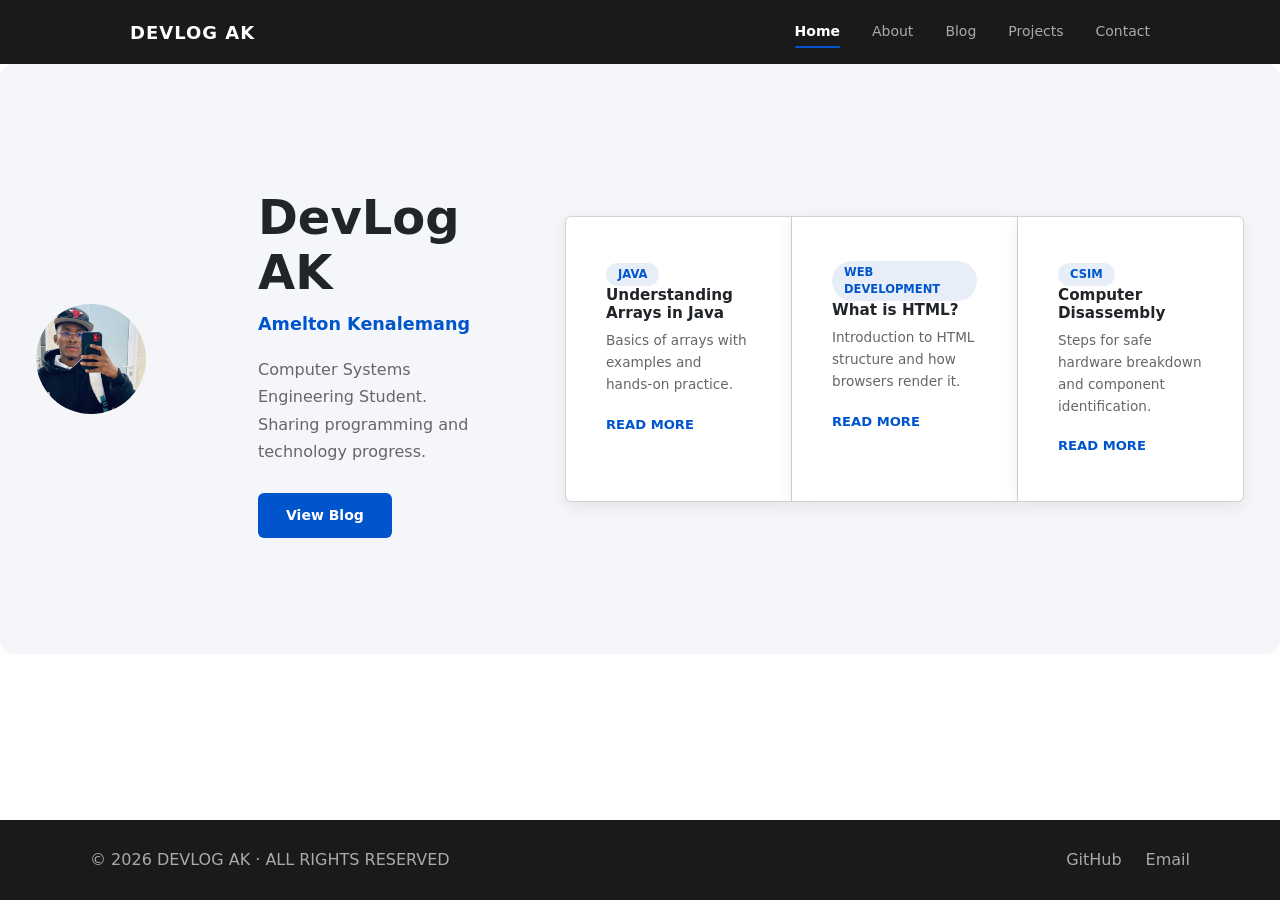
==== index.html @ 582ebfd8 "Updates" ====
<!DOCTYPE html>
<html lang="en">
<head>
  <meta charset="UTF-8">
  <meta name="viewport" content="width=device-width, initial-scale=1">
  <title>Home - DevLog AK</title>
  <link href="style.css" rel="stylesheet">
  <link href="https://cdn.jsdelivr.net/npm/bootstrap@5.0.2/dist/css/bootstrap.min.css" rel="stylesheet" integrity="sha384-EVSTQN3/azprG1Anm3QDgpJLIm9Nao0Yz1ztcQTwFspd3yD65VohhpuuCOmLASjC" crossorigin="anonymous">
</head>

<body>
<div class="page-wrapper">

  <!-- NAVBAR -->
  <header>
    <div class="nav-inner">
      <span class="logo">DEVLOG AK</span>
      <nav>
        <a href="index.html" class="active">Home</a>
        <a href="about.html">About</a>
        <a href="blog.html">Blog</a>
        <a href="projects.html">Projects</a>
        <a href="contact.html">Contact</a>
      </nav>
    </div>
  </header>

  <!-- MAIN -->
  <main>

    <!-- HERO -->
     <div class="profile-row">
         <div class="avatar-circle">
         <img src="WhatsApp Image 2026-05-21.jpeg" width="100" height="100" fill="none">
         <circle cx="50" cy="38" r="18" stroke="#555" stroke-width="3"/>
         <path d="M15 85 Q15 60 50 60 Q85 60 85 85"stroke="#555"stroke-width="3"fill="none"/>
         </svg>
        </div> 
       <div>
     </div>
    <section class="hero">
      <h1>DevLog AK</h1>
      <p class="author">Amelton Kenalemang</p>
      <p>
        Computer Systems Engineering Student. 
        Sharing programming and technology progress.
      </p>
      <a href="blog.html" class="btn-primary">View Blog</a>
    </section>

    <div class="card-group">

  <div class="card">
    <div class="card-body">
      <span class="tag">JAVA</span>
      <h5 class="card-title">Understanding Arrays in Java</h5>
      <p class="card-text">Basics of arrays with examples and hands-on practice.</p>
      <a href="blog.html" class="read-more">READ MORE</a>
    </div>
  </div>

  <div class="card">
    <div class="card-body">
      <span class="tag">WEB DEVELOPMENT</span>
      <h5 class="card-title">What is HTML?</h5>
      <p class="card-text">Introduction to HTML structure and how browsers render it.</p>
      <a href="blog.html" class="read-more">READ MORE</a>
    </div>
  </div>

  <div class="card">
    <div class="card-body">
      <span class="tag">CSIM</span>
      <h5 class="card-title">Computer Disassembly</h5>
      <p class="card-text">Steps for safe hardware breakdown and component identification.</p>
      <a href="blog.html" class="read-more">READ MORE</a>
    </div>
  </div>

</div>

  </main>

  <!-- FOOTER -->
  <footer>
    <div class="footer-inner">
      <span>© 2026 DEVLOG AK · ALL RIGHTS RESERVED</span>
      <div class="footer-links">
        <a href="https://github.com/AmeltonramsGit5" target="_blank">GitHub</a>
        <a href="mailto:ameltonkenalesamang5@gmail.com">Email</a>
      </div>
    </div>
  </footer>

</div>
</body>
</html>
---- style.css ----
/* ── RESET ── */
*, *::before, *::after {
  margin: 0;
  padding: 0;
  box-sizing: border-box;
}

/* ── CSS VARIABLES ── */
:root {
  --accent: #0055cc;
  --accent-hover: #003fa3;
  --text: #1a1a1a;
  --muted: #666;
  --light-bg: #f4f6f9;
  --border: #e0e4ec;
  --white: #ffffff;
  --nav-height: 64px;
}

/* ── BASE ── */
html,
body {
  height: 100%;
  overflow: hidden;
}

body {
  font-family: 'Segoe UI', Tahoma, Geneva, Verdana, sans-serif;
  background: var(--white);
  color: var(--text);
  height: 100vh;
  display: flex;
  flex-direction: column;
}

/* ── PAGE SHELL ── */
.page-wrapper {
  display: flex;
  flex-direction: column;
  height: 100vh;
  overflow: hidden;
}

main {
  flex: 1;
  overflow-y: auto;
}

/* ── HEADER / NAVBAR ── */
header {
  width: 100%;
  height: var(--nav-height);
  background: var(--text);
  display: flex;
  align-items: center;
  flex-shrink: 0;
  z-index: 100;
}

.nav-inner {
  max-width: 1100px;
  width: 100%;
  margin: 0 auto;
  padding: 0 40px;
  display: flex;
  justify-content: space-between;
  align-items: center;
}

.logo {
  font-weight: 800;
  font-size: 18px;
  letter-spacing: 1px;
  color: #fff;
  text-decoration: none;
}

nav {
  display: flex;
  gap: 32px;
  align-items: center;
}

nav a {
  text-decoration: none;
  color: #aaa;
  font-size: 14px;
  font-weight: 500;
  transition: color 0.2s;
  position: relative;
  padding-bottom: 2px;
}

nav a:hover {
  color: #fff;
}

nav a.active {
  color: #fff;
  font-weight: 700;
}

nav a.active::after {
  content: '';
  position: absolute;
  bottom: -4px;
  left: 0;
  right: 0;
  height: 2px;
  background: var(--accent);
  border-radius: 2px;
}

/* ── CONTENT WRAPPER ── */
.content {
  max-width: 1100px;
  width: 100%;
  margin: 0 auto;
  padding: 60px 40px;
}

.section-title {
  font-size: 2rem;
  font-weight: 800;
  margin-bottom: 40px;
}

/* ── HERO ── */
.hero {
  padding: 90px 40px 80px;
  max-width: 1100px;
  margin: 0 auto;
}

.hero h1 {
  font-size: 3rem;
  font-weight: 800;
  line-height: 1.15;
  margin-bottom: 10px;
}

.hero .author {
  color: var(--accent);
  font-size: 1.1rem;
  font-weight: 600;
  margin-bottom: 16px;
}

.hero p {
  color: var(--muted);
  font-size: 1rem;
  max-width: 500px;
  margin-bottom: 28px;
  line-height: 1.7;
}

.btn-primary {
  display: inline-block;
  padding: 12px 28px;
  background: var(--accent);
  color: #fff;
  text-decoration: none;
  font-weight: 700;
  font-size: 14px;
  border-radius: 6px;
  transition: background 0.2s;
}

.btn-primary:hover {
  background: var(--accent-hover);
}

/* ── SECTION STRIP ── */
.section-strip {
  background: var(--light-bg);
  padding: 60px 40px;
}

.section-strip-inner {
  max-width: 1100px;
  margin: 0 auto;
}

.section-strip h2 {
  font-size: 1rem;
  font-weight: 700;
  margin-bottom: 28px;
  text-transform: uppercase;
  letter-spacing: 1.5px;
  color: var(--muted);
}

/* ── CARDS GRID ── */
.cards-grid {
  display: grid;
  grid-template-columns: repeat(auto-fill, minmax(280px, 1fr));
  gap: 20px;
}

.card {
  background: var(--white);
  border-radius: 12px;
  padding: 28px 24px;
  display: flex;
  flex-direction: column;
  gap: 10px;
  box-shadow: 0 4px 16px rgba(0,0,0,0.08);
  border: 1px solid var(--border);
  transition: 0.2s;
}

.card:hover {
  box-shadow: 0 10px 32px rgba(0,0,0,0.12);
  transform: translateY(-3px);
}

.card-icon {
  font-size: 26px;
}

.card h5 {
  font-size: 0.95rem;
  font-weight: 700;
}

.card p {
  color: var(--muted);
  font-size: 0.85rem;
  flex: 1;
  line-height: 1.6;
}

.card .read-more {
  color: var(--accent);
  text-decoration: none;
  font-size: 0.82rem;
  font-weight: 700;
}

.card .read-more:hover {
  text-decoration: underline;
}

/* ── TAGS ── */
.tag {
  display: inline-block;
  padding: 3px 12px;
  font-size: 0.72rem;
  font-weight: 700;
  border-radius: 20px;
  background: #e8eef8;
  color: var(--accent);
}

.tech-tags {
  display: flex;
  flex-wrap: wrap;
  gap: 6px;
  margin-top: 4px;
}

/* ── FILTERS ── */
.category-filters {
  display: flex;
  gap: 10px;
  flex-wrap: wrap;
  margin-bottom: 36px;
}

.category-btn {
  padding: 8px 18px;
  border: 1.5px solid var(--border);
  background: var(--white);
  cursor: pointer;
  font-size: 13px;
  font-weight: 600;
  border-radius: 20px;
  color: var(--muted);
}

.category-btn:hover {
  border-color: var(--accent);
  color: var(--accent);
}

.category-btn.active {
  background: var(--accent);
  color: #fff;
  border-color: var(--accent);
}

/* ── ABOUT ── */
.profile-row {
  display: flex;
  align-items: center;
  gap: 36px;
  margin-bottom: 48px;
  padding: 36px;
  background: var(--light-bg);
  border-radius: 14px;
}

.avatar-circle {
  width: 110px;
  height: 110px;
  border-radius: 50%;
  overflow: hidden;
  flex-shrink: 0;
  background: var(--border);
}

.avatar-circle img {
  width: 100%;
  height: 100%;
  object-fit: cover;
}

.bio-name {
  font-size: 1.4rem;
  font-weight: 800;
}

.bio-role {
  color: var(--accent);
  font-weight: 600;
  margin-bottom: 10px;
}

.bio-desc,
.skills-list {
  color: var(--muted);
  line-height: 1.7;
}

/* ── CONTACT ── */
.contact-wrapper {
  display: grid;
  grid-template-columns: 1fr 1fr;
  gap: 60px;
}

.contact-form {
  background: var(--light-bg);
  padding: 32px;
  border-radius: 14px;
  display: flex;
  flex-direction: column;
  gap: 18px;
}

input,
textarea {
  width: 100%;
  padding: 12px 14px;
  border: 1.5px solid var(--border);
  border-radius: 8px;
  font-family: inherit;
}

input:focus,
textarea:focus {
  outline: none;
  border-color: var(--accent);
}

.submit-btn {
  padding: 13px;
  background: var(--accent);
  color: #fff;
  border: none;
  border-radius: 8px;
  cursor: pointer;
  font-weight: 700;
}

.submit-btn:hover {
  background: var(--accent-hover);
}

/* ── FOOTER ── */
footer {
  background: var(--text);
  color: #aaa;
  padding: 28px 40px;
  flex-shrink: 0;
}

.footer-inner {
  max-width: 1100px;
  margin: 0 auto;
  display: flex;
  justify-content: space-between;
  flex-wrap: wrap;
  gap: 12px;
}

.footer-links {
  display: flex;
  gap: 24px;
}

.footer-links a {
  text-decoration: none;
  color: #aaa;
}

.footer-links a:hover {
  color: #fff;
}

/* ── RESPONSIVE ── */
@media (max-width: 768px) {
  .nav-inner {
    padding: 0 20px;
  }

  nav {
    gap: 14px;
  }

  nav a {
    font-size: 13px;
  }

  .hero {
    padding: 50px 20px;
  }

  .hero h1 {
    font-size: 2rem;
  }

  .content {
    padding: 40px 20px;
  }

  .section-strip {
    padding: 40px 20px;
  }

  .cards-grid,
  .contact-wrapper {
    grid-template-columns: 1fr;
  }

  .profile-row,
  .footer-inner,
  header {
    flex-direction: column;
    align-items: flex-start;
    gap: 16px;
  }

  footer {
    padding: 24px 20px;
  }
}
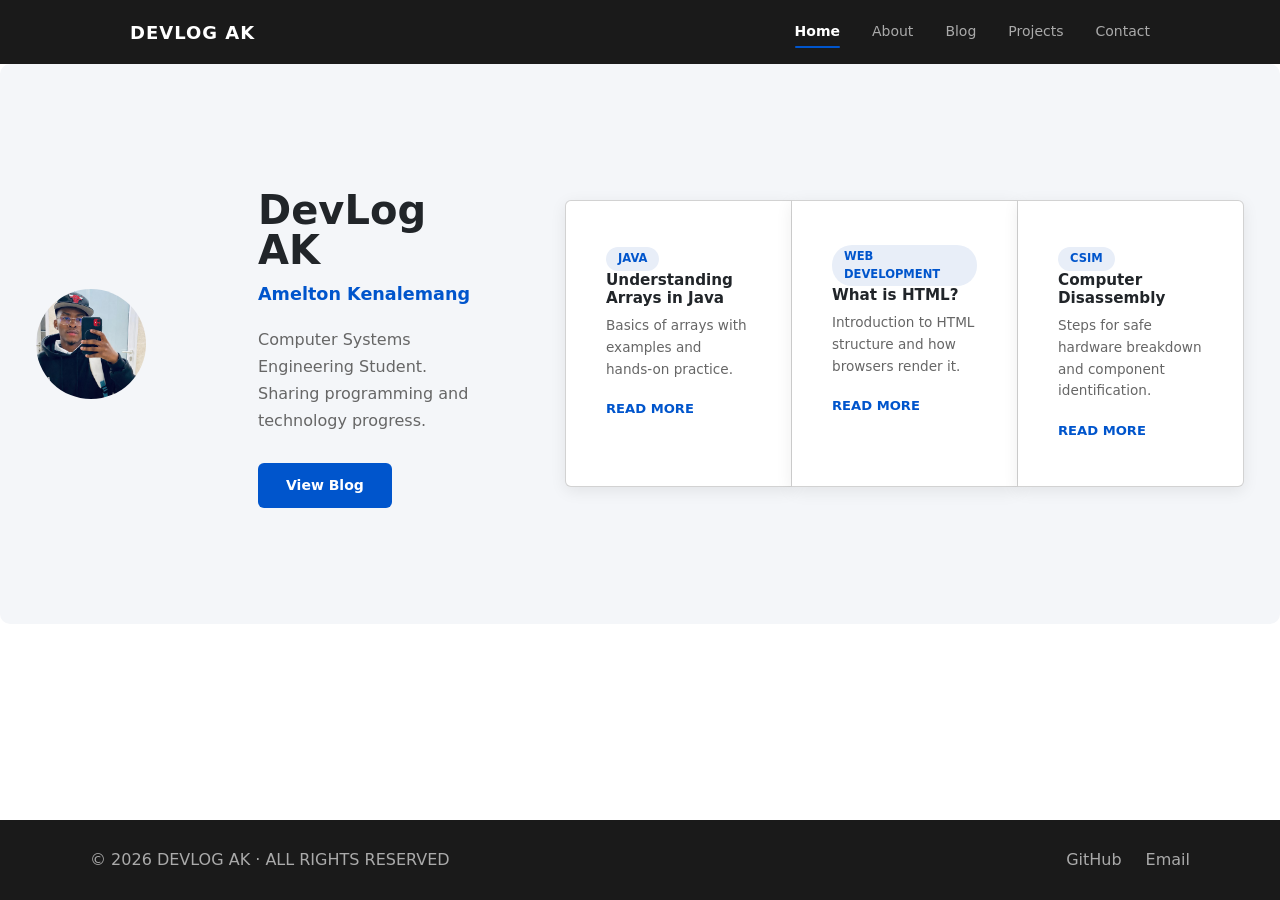
==== commit f4ceb798: "update project files" ====
--- a/index.html
+++ b/index.html
@@ -28,7 +28,7 @@
   <!-- MAIN -->
   <main>
 
-    <!-- HERO -->
+    <!-- BANNER -->
      <div class="profile-row">
          <div class="avatar-circle">
          <img src="WhatsApp Image 2026-05-21.jpeg" width="100" height="100" fill="none">
@@ -38,7 +38,7 @@
         </div> 
        <div>
      </div>
-    <section class="hero">
+    <section class="Banner">
       <h1>DevLog AK</h1>
       <p class="author">Amelton Kenalemang</p>
       <p>
--- a/style.css
+++ b/style.css
@@ -125,28 +125,28 @@
   margin-bottom: 40px;
 }
 
-/* ── HERO ── */
-.hero {
+/* ── Banner ── */
+.Banner {
   padding: 90px 40px 80px;
   max-width: 1100px;
   margin: 0 auto;
 }
 
-.hero h1 {
-  font-size: 3rem;
+.Banner h1 {
+  font-size: 2.5rem;
   font-weight: 800;
-  line-height: 1.15;
+  line-height: 1.00;
   margin-bottom: 10px;
 }
 
-.hero .author {
+.Banner .author {
   color: var(--accent);
   font-size: 1.1rem;
   font-weight: 600;
   margin-bottom: 16px;
 }
 
-.hero p {
+.Banner p {
   color: var(--muted);
   font-size: 1rem;
   max-width: 500px;
@@ -173,7 +173,7 @@
 /* ── SECTION STRIP ── */
 .section-strip {
   background: var(--light-bg);
-  padding: 60px 40px;
+  padding: 40px 20px;
 }
 
 .section-strip-inner {
@@ -294,10 +294,10 @@
   display: flex;
   align-items: center;
   gap: 36px;
-  margin-bottom: 48px;
+  margin-bottom: 9px;
   padding: 36px;
   background: var(--light-bg);
-  border-radius: 14px;
+  border-radius: 10px;
 }
 
 .avatar-circle {
@@ -352,9 +352,11 @@
 textarea {
   width: 100%;
   padding: 12px 14px;
-  border: 1.5px solid var(--border);
+  border: 1.5px solid #e0e4ec;
   border-radius: 8px;
   font-family: inherit;
+  resize: none;
+  height: 50px;
 }
 
 input:focus,
@@ -422,11 +424,11 @@
     font-size: 13px;
   }
 
-  .hero {
+  .Banner {
     padding: 50px 20px;
   }
 
-  .hero h1 {
+  .Banner h1 {
     font-size: 2rem;
   }
 
@@ -454,4 +456,34 @@
   footer {
     padding: 24px 20px;
   }
+
+  .blog-card {
+    transition: 0.4s ease;
+    overflow: hidden;
+}
+
+.extra-content {
+    max-height: 0;
+    overflow: hidden;
+    opacity: 0;
+    transition: all 0.4s ease;
+}
+
+.blog-card.active .extra-content {
+    max-height: 300px;
+    opacity: 1;
+    margin-top: 15px;
+}
+
+.read-more {
+    cursor: pointer;
+    display: inline-block;
+    margin-top: 15px;
+    font-weight: 700;
+    color: #0057ff;
+    text-decoration: none;
+}
+.card .read-more:hover {
+text-decoration: underline;
+}
 }
